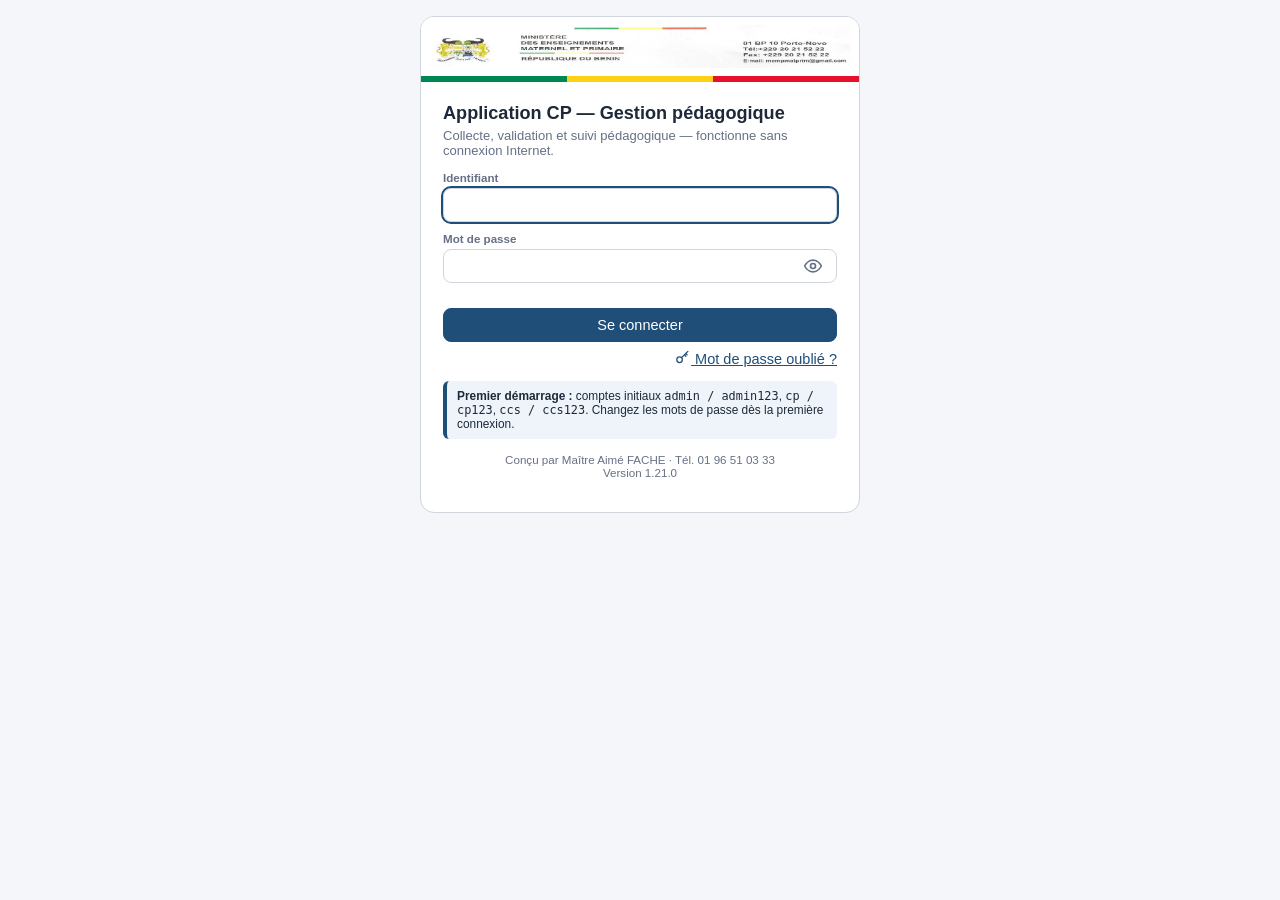
==== index.html @ 3f5eac6c "1.21.0 : examen blanc du CEP (même calcul que CS Pobè : 9 épreuves, maîtrise à 10/20, seuil de 6 maî" ====
<!doctype html>
<!-- République du Bénin — Ministère des Enseignements Maternel et Primaire (MEMP) — Application CP -->
<html lang="fr">
<head>
  <meta charset="utf-8">
<script src="js/icones.js"></script>
  <meta name="viewport" content="width=device-width, initial-scale=1, viewport-fit=cover">
  <title>Application CP — MEMP Bénin</title>
  <meta name="description" content="Application des Conseillers Pédagogiques — Ministère des Enseignements Maternel et Primaire de la République du Bénin. Fonctionne hors ligne.">
  <meta name="theme-color" content="#0b5d3b">
  <meta name="mobile-web-app-capable" content="yes">
  <meta name="apple-mobile-web-app-capable" content="yes">
  <meta name="apple-mobile-web-app-title" content="Application CP">
  <link rel="manifest" href="manifest.webmanifest">
  <link rel="icon" type="image/png" sizes="32x32" href="icons/favicon-32.png">
  <link rel="icon" type="image/png" sizes="48x48" href="icons/favicon-48.png">
  <link rel="apple-touch-icon" href="icons/apple-touch-icon.png">
  <link rel="stylesheet" href="css/app.css">
</head>
<body>
  <div id="app"></div>
  <div id="dl-holder"></div>
  <noscript><p style="padding:20px;font-family:sans-serif">Cette application nécessite JavaScript.</p></noscript>
  <script src="lib/jszip.min.js"></script>
  <script src="lib/pdf-lib.min.js"></script>
  <script src="js/choix.js" data-geo="data/referentiel_villages.json"></script>
  <script src="js/xlsx-ecrire.js"></script>
  <script src="js/uascep.js"></script>
  <script src="js/pvs-modules.js"></script>
  <script src="js/pvs.js"></script>
  <script src="js/examen-blanc.js"></script>
  <script type="module" src="js/main.js"></script>
<!-- Installation de l'application (PC, Android, tablette, iPhone / iPad) -->
<div id="installBandeau" hidden style="position:fixed;left:12px;right:12px;bottom:12px;z-index:9999;max-width:520px;margin:0 auto;background:#0b5d3b;color:#fff;border-radius:14px;padding:12px 14px;box-shadow:0 6px 24px rgba(0,0,0,.25);font:15px/1.4 system-ui,Segoe UI,Roboto,Arial,sans-serif;display:flex;gap:10px;align-items:center">
  <span style="font-size:26px" aria-hidden="true"><svg class="ico ico-telephone" data-ico="telephone" viewBox="0 0 24 24" fill="none" stroke="currentColor" stroke-width="1.8" stroke-linecap="round" stroke-linejoin="round" aria-hidden="true" focusable="false"><rect x="7" y="2" width="10" height="20" rx="2"/><path d="M11 18h2"/></svg></span>
  <span id="installTexte" style="flex:1">Installer l'application sur cet appareil : elle s'ouvrira comme une application et fonctionnera sans Internet.</span>
  <button id="installOui" type="button" style="background:#fff;color:#0b5d3b;border:0;border-radius:10px;padding:9px 14px;font-weight:700;cursor:pointer">Installer</button>
  <button id="installNon" type="button" aria-label="Fermer" style="background:transparent;color:#fff;border:0;font-size:20px;cursor:pointer">✕</button>
</div>
<script>
(function () {
  var b = document.getElementById('installBandeau'), oui = document.getElementById('installOui'), non = document.getElementById('installNon'), txt = document.getElementById('installTexte');
  var invite = null, cle = 'installRefus:' + location.pathname;
  var installee = (window.matchMedia && matchMedia('(display-mode: standalone)').matches) || navigator.standalone === true;
  var refus = false; try { refus = localStorage.getItem(cle) === '1'; } catch (e) {}
  function montrer() { if (!installee && !refus) { b.hidden = false; b.style.display = 'flex'; } }
  function cacher() { b.hidden = true; b.style.display = 'none'; }
  cacher();
  /* PC (Chrome, Edge) et Android : invitation native */
  window.addEventListener('beforeinstallprompt', function (e) { e.preventDefault(); invite = e; montrer(); });
  oui.addEventListener('click', function () {
    if (invite) { invite.prompt(); invite.userChoice.then(function () { invite = null; cacher(); }); return; }
    cacher();
  });
  non.addEventListener('click', function () { try { localStorage.setItem(cle, '1'); } catch (e) {} cacher(); });
  window.addEventListener('appinstalled', cacher);
  /* iPhone / iPad (Safari) : pas d'invitation automatique, on explique le geste */
  var ios = /iphone|ipad|ipod/i.test(navigator.userAgent) || (navigator.platform === 'MacIntel' && navigator.maxTouchPoints > 1);
  if (ios && !installee) { txt.textContent = "Pour installer : touchez le bouton Partager (carré avec une flèche), puis « Sur l'écran d'accueil »."; oui.textContent = 'Compris'; setTimeout(montrer, 1500); }
})();
</script>
</body>
</html>
---- css/app.css ----
/* République du Bénin — Ministère des Enseignements Maternel et Primaire — Application CP */
:root{
  --green:#0b5d3b; --green-d:#08432a; --green-l:#e6f2ec; --yellow:#fcd116; --red:#e8112d;
  --bg:#f3f5f4; --card:#fff; --ink:#18211d; --mute:#5b6a63; --line:#d6ddd9; --ok:#1c7c4a; --warn:#b86e00; --err:#c0172b;
  --sb:268px; --radius:10px; --shadow:0 1px 3px rgba(0,0,0,.12);
  font-family:system-ui,-apple-system,"Segoe UI",Roboto,Arial,sans-serif; color:var(--ink);
}
@media (prefers-color-scheme: dark){
  :root{--bg:#121714;--card:#1b231e;--ink:#e8efe9;--mute:#9fb0a6;--line:#33403a;--green-l:#173326}
  img.emblem{background:#fff;border-radius:6px}
}
*{box-sizing:border-box}
html,body{margin:0;height:100%;background:var(--bg);color:var(--ink);font-size:15px}
button,input,select,textarea{font:inherit;color:inherit}
h1,h2,h3{margin:.2em 0}
a{color:var(--green)}
.hidden{display:none!important}

/* ---------- Connexion ---------- */
.login-wrap{min-height:100%;display:grid;place-items:center;padding:16px;background:linear-gradient(180deg,var(--green-l),var(--bg))}
.login-card{width:min(440px,100%);background:var(--card);border-radius:14px;box-shadow:0 8px 30px rgba(0,0,0,.15);overflow:hidden}
.login-card .banner{display:block;width:100%;background:#fff;padding:8px 8px 2px}
.tricolor{display:flex;height:6px}.tricolor i{flex:1}.tricolor i:nth-child(1){background:#008751}.tricolor i:nth-child(2){background:var(--yellow)}.tricolor i:nth-child(3){background:var(--red)}
.login-body{padding:18px 22px 22px}
.login-body h1{font-size:1.25rem;color:var(--green)}
.login-body p.sub{color:var(--mute);margin:.2em 0 1em;font-size:.9rem}
.hint{background:var(--green-l);border-left:4px solid var(--green);padding:8px 10px;border-radius:6px;font-size:.82rem;color:var(--ink);margin-top:14px}

/* ---------- Coque ---------- */
.shell{display:flex;min-height:100vh}
.sidebar{width:var(--sb);background:var(--green);color:#fff;position:fixed;inset:0 auto 0 0;display:flex;flex-direction:column;z-index:30;overflow-y:auto}
.sb-head{padding:14px 14px 10px;text-align:center;border-bottom:1px solid rgba(255,255,255,.15)}
.sb-head img{width:150px;max-width:70%;background:#fff;border-radius:8px;padding:4px}
.sb-head b{display:block;margin-top:6px;font-size:1rem;letter-spacing:.3px}
.sb-head span{font-size:.72rem;opacity:.85}
.nav{padding:8px;flex:1}
.nav .grp{font-size:.68rem;text-transform:uppercase;letter-spacing:.08em;opacity:.7;margin:12px 8px 4px}
.nav button{display:flex;align-items:center;gap:10px;width:100%;text-align:left;background:transparent;border:0;color:#fff;padding:10px 12px;border-radius:8px;cursor:pointer;font-size:.93rem}
.nav button:hover{background:rgba(255,255,255,.12)}
.nav button.on{background:var(--yellow);color:#1b1b00;font-weight:600}
.nav .ic{width:1.3em;text-align:center}
.sb-foot{padding:10px 12px;border-top:1px solid rgba(255,255,255,.15);font-size:.8rem}
.sb-foot .who{display:block;margin-bottom:6px;opacity:.95}
.main{margin-left:var(--sb);flex:1;min-width:0;display:flex;flex-direction:column;min-height:100vh}
.topbar{display:flex;align-items:center;gap:10px;background:#fff;color:#111;border-bottom:1px solid var(--line);padding:4px 10px;position:sticky;top:0;z-index:20}
.topbar img.emblem{height:62px;max-width:100%;object-fit:contain;object-position:left center}
.topbar .grow{flex:1;min-width:0}
.burger{display:none}
.titlebar{display:flex;align-items:center;gap:12px;flex-wrap:wrap;padding:12px 16px 4px}
.titlebar h2{font-size:1.25rem;margin:0;color:var(--green)}
.titlebar .sub{color:var(--mute);font-size:.85rem}
.actionbar{display:flex;gap:8px;flex-wrap:wrap;padding:8px 16px;background:var(--card);border-block:1px solid var(--line);position:sticky;top:62px;z-index:15}
.actionbar:empty{display:none}
.view{padding:12px 16px 40px;flex:1}
.statusbar{padding:6px 16px;font-size:.8rem;color:var(--mute);border-top:1px solid var(--line);background:var(--card)}

/* ---------- Boutons / champs ---------- */
.btn{border:1px solid var(--line);background:var(--card);padding:8px 14px;border-radius:8px;cursor:pointer;font-weight:500;white-space:nowrap}
.btn:hover{border-color:var(--green)}
.btn:disabled{opacity:.45;cursor:not-allowed}
.btn.primary{background:var(--green);border-color:var(--green);color:#fff}
.btn.primary:hover{background:var(--green-d)}
.btn.accent{background:var(--yellow);border-color:#c9a400;color:#1b1b00}
.btn.danger{background:var(--err);border-color:var(--err);color:#fff}
.btn.sm{padding:4px 9px;font-size:.82rem}
.btn.ghost{background:transparent}
.icon-btn{background:transparent;border:0;font-size:1.1rem;cursor:pointer;padding:4px 8px;border-radius:6px}
.icon-btn:hover{background:rgba(0,0,0,.08)}
.sidebar .btn{background:rgba(255,255,255,.12);border-color:rgba(255,255,255,.25);color:#fff}
.field{display:flex;flex-direction:column;gap:4px;margin:0 0 10px}
.field>span{font-size:.8rem;color:var(--mute);font-weight:600}
.input,.field input,.field select,.field textarea,.search{width:100%;padding:8px 10px;border:1px solid var(--line);border-radius:8px;background:var(--card)}
.field textarea{min-height:80px;resize:vertical}
.input:focus,.field input:focus,.field select:focus,.field textarea:focus,.search:focus{outline:2px solid var(--green);outline-offset:0}
.field.check{flex-direction:row;align-items:center;gap:8px}.field.check input{width:auto}
.field.ro input{background:var(--green-l)}
.field .err{color:var(--err);font-size:.75rem}
.chk{display:inline-flex;align-items:center;gap:4px;font-size:.85rem}
.grid12{display:grid;grid-template-columns:repeat(12,1fr);gap:0 12px}
.c12{grid-column:span 12}.c6{grid-column:span 6}.c4{grid-column:span 4}.c3{grid-column:span 3}
@media (max-width:700px){.c6,.c4,.c3{grid-column:span 12}}
.card{background:var(--card);border:1px solid var(--line);border-radius:var(--radius);box-shadow:var(--shadow);padding:14px;margin-bottom:12px}
.cards{display:grid;grid-template-columns:repeat(auto-fit,minmax(170px,1fr));gap:12px;margin-bottom:12px}
.stat{background:var(--card);border:1px solid var(--line);border-left:5px solid var(--green);border-radius:var(--radius);padding:12px 14px}
.stat b{display:block;font-size:1.7rem;color:var(--green)}.stat span{color:var(--mute);font-size:.82rem}
.stat.y{border-left-color:var(--yellow)}.stat.r{border-left-color:var(--red)}

/* ---------- Tableau ---------- */
.tbl-tools{display:flex;gap:10px;align-items:center;flex-wrap:wrap;margin-bottom:8px}
.tbl-tools .search{max-width:340px}
.tbl-tools .count{color:var(--mute);font-size:.85rem}
.tbl-wrap{overflow:auto;border:1px solid var(--line);border-radius:var(--radius);background:var(--card);max-height:calc(100vh - 290px);min-height:160px}
table.t{border-collapse:separate;border-spacing:0;width:100%;font-size:.88rem}
table.t th{position:sticky;top:0;background:var(--green);color:#fff;text-align:left;padding:8px 10px;white-space:nowrap;cursor:pointer;user-select:none;z-index:2}
table.t th.num,table.t td.num{text-align:center}
table.t td{padding:7px 10px;border-bottom:1px solid var(--line);vertical-align:top}
table.t tbody tr{cursor:pointer}
table.t tbody tr:nth-child(even){background:rgba(11,93,59,.04)}
table.t tbody tr:hover{background:var(--green-l)}
table.t tbody tr.sel{background:#fff3b0!important;color:#111;outline:2px solid #c9a400;outline-offset:-2px}
table.t tfoot td{font-weight:700;background:var(--green-l);position:sticky;bottom:0}
.pager{display:flex;gap:8px;align-items:center;justify-content:flex-end;padding:8px 0;font-size:.85rem}
.empty{padding:28px;text-align:center;color:var(--mute)}
.badge{display:inline-block;padding:2px 9px;border-radius:999px;font-size:.76rem;font-weight:600;background:#e8e8e8;color:#333}
.badge.Brouillon,.badge.Prévue{background:#e8ecef}.badge.Transmise{background:#fff0c2;color:#6b4a00}.badge.Validée,.badge.Réalisée{background:#d3f0de;color:#0e5a32}.badge.corriger,.badge.Reportée{background:#fddada;color:#8a1020}
.tabs{display:flex;gap:6px;flex-wrap:wrap;margin-bottom:10px}
.tab{padding:7px 13px;border-radius:999px;border:1px solid var(--line);background:var(--card);cursor:pointer;font-size:.88rem}
.tab.on{background:var(--green);color:#fff;border-color:var(--green)}

/* ---------- Modales ---------- */
.overlay{position:fixed;inset:0;background:rgba(0,0,0,.5);display:grid;place-items:center;z-index:100;padding:10px}
.dialog{background:var(--card);border-radius:12px;width:min(560px,100%);max-height:92vh;display:flex;flex-direction:column;box-shadow:0 12px 40px rgba(0,0,0,.35)}
.dialog.wide{width:min(980px,100%)}
.dialog-head{display:flex;justify-content:space-between;align-items:center;padding:10px 16px;border-bottom:1px solid var(--line);background:var(--green);color:#fff;border-radius:12px 12px 0 0}
.dialog-head h3{font-size:1.05rem}.dialog-head .icon-btn{color:#fff}
.dialog-body{padding:14px 16px;overflow:auto}
.dialog-foot{display:flex;gap:8px;justify-content:flex-end;padding:10px 16px;border-top:1px solid var(--line);flex-wrap:wrap}
#toasts{position:fixed;right:12px;bottom:12px;display:flex;flex-direction:column;gap:8px;z-index:200;max-width:min(92vw,380px)}
.toast{background:#18211d;color:#fff;padding:10px 14px;border-radius:8px;box-shadow:var(--shadow);border-left:5px solid var(--ok);font-size:.9rem}
.toast.err{border-left-color:var(--err)}.toast.warn{border-left-color:var(--yellow)}

/* ---------- Éditeur de fiche ---------- */
.ed{display:grid;grid-template-columns:230px 1fr;gap:14px;align-items:start}
.ed-nav{position:sticky;top:122px;background:var(--card);border:1px solid var(--line);border-radius:var(--radius);padding:6px;max-height:calc(100vh - 150px);overflow:auto}
.ed-nav button{display:block;width:100%;text-align:left;background:transparent;border:0;padding:8px 10px;border-radius:6px;cursor:pointer;font-size:.86rem}
.ed-nav button.on{background:var(--green);color:#fff}
.ed-nav button:hover:not(.on){background:var(--green-l)}
.ed-nav select{display:none}
@media (max-width:1000px){.ed{grid-template-columns:1fr}.ed-nav{position:static;max-height:none;display:flex;gap:4px;overflow-x:auto}.ed-nav button{white-space:nowrap;width:auto}}
.progress{height:8px;background:var(--line);border-radius:6px;overflow:hidden;min-width:120px}
.progress i{display:block;height:100%;background:var(--green)}
.gridwrap{overflow:auto;border:1px solid var(--line);border-radius:8px}
table.g{border-collapse:collapse;font-size:.84rem;min-width:100%}
table.g th{background:var(--green-l);border:1px solid var(--line);padding:5px 6px;text-align:center;font-weight:600}
table.g td{border:1px solid var(--line);padding:0;min-width:58px}
table.g td.lab{padding:6px 8px;background:var(--bg);font-weight:600;min-width:170px;position:sticky;left:0}
table.g input{width:100%;border:0;padding:7px 6px;text-align:center;background:transparent;min-width:52px}
table.g input:focus{outline:2px solid var(--green);outline-offset:-2px;background:#fffbe0;color:#111}
table.g td.calc{background:rgba(11,93,59,.1);text-align:center;font-weight:700;padding:6px}
table.g select{width:100%;border:0;padding:6px;background:transparent;min-width:90px}
table.g .multi{display:flex;gap:6px;flex-wrap:wrap;padding:4px 6px;min-width:170px}
table.p td.n{padding:6px;text-align:center;background:var(--bg);font-weight:600}
.notes{font-size:.78rem;color:var(--mute);margin:6px 0}
.sec-title{background:var(--green);color:#fff;padding:8px 12px;border-radius:8px 8px 0 0;margin:0;font-size:1rem}
.sec-body{border:1px solid var(--line);border-top:0;border-radius:0 0 8px 8px;padding:12px;background:var(--card)}

.sig-canvas{width:100%;max-width:600px;border:2px dashed var(--green);border-radius:8px;background:#fff;touch-action:none;cursor:crosshair}
.pre{white-space:pre-wrap;font-family:ui-monospace,Consolas,monospace;font-size:.82rem;background:var(--bg);border:1px solid var(--line);border-radius:8px;padding:10px;max-height:60vh;overflow:auto}
mark{background:#fff0a0;color:#000;padding:0 1px;border-radius:2px}
.result{border:1px solid var(--line);border-radius:8px;padding:10px 12px;margin-bottom:8px;background:var(--card);cursor:pointer}
.result:hover{border-color:var(--green)}
.result small{color:var(--mute)}
.reg-img{max-width:100%;border:1px solid var(--line);border-radius:6px;background:#fff}
.verdict{padding:14px;border-radius:10px;font-weight:600;margin-top:10px}
.verdict.ok{background:#d3f0de;color:#0e5a32}.verdict.bad{background:#fddada;color:#8a1020}.verdict.unk{background:#fff0c2;color:#6b4a00}
.print-only{display:none}

/* ---------- Mobile / tablette ---------- */
@media (max-width:900px){
  .sidebar{transform:translateX(-100%);transition:transform .2s;width:min(84vw,300px)}
  body.nav-open .sidebar{transform:none;box-shadow:0 0 0 100vmax rgba(0,0,0,.45)}
  .main{margin-left:0}
  .burger{display:inline-block;font-size:1.4rem}
  .topbar img.emblem{height:44px}
  .actionbar{top:54px}
  .tbl-wrap{max-height:calc(100vh - 330px)}
}
@media print{
  .sidebar,.topbar .burger,.actionbar,.statusbar,.tbl-tools,.pager,.no-print{display:none!important}
  .main{margin:0}.topbar{position:static;border:0}.view{padding:0}
  .tbl-wrap{max-height:none;overflow:visible}
  html,body{background:#fff;color:#000}
}

/* ---------- Bilans & appareil photo ---------- */
table.g tr.tot td{background:#fff2cc;font-weight:700}
table.g td.lab{background:#f2f2f2;font-weight:600;text-align:left;min-width:96px;position:sticky;left:0}
table.g input[type=number]{width:62px;min-width:0;text-align:center}
.photo-grid{display:grid;grid-template-columns:repeat(auto-fill,minmax(220px,1fr));gap:12px}
.photo{margin:0;border:1px solid var(--line);border-radius:10px;padding:8px;background:var(--card);display:flex;flex-direction:column;gap:6px}
.photo img{width:100%;aspect-ratio:4/3;object-fit:cover;border-radius:6px}.photo figcaption{font-size:.75rem;color:var(--mute)}
.cam-stage{background:#000;border-radius:10px;overflow:hidden;display:grid;place-items:center;min-height:200px}
.cam-video{width:100%;max-height:56vh;object-fit:contain;background:#000}.cam-video.mirror{transform:scaleX(-1)}
.cam-info{font-size:.85rem;color:var(--mute);margin:6px 0}.cam-bar{display:flex;gap:8px;flex-wrap:wrap;justify-content:center;margin:8px 0}
.cam-snap{font-size:1.05rem;padding:10px 18px}.cam-shots{display:flex;gap:6px;overflow-x:auto}.cam-shots img{height:58px;border-radius:4px;border:1px solid var(--line)}

/* Œil « afficher / masquer le mot de passe » */
.mdp-boite,.field>span.mdp-boite{position:relative;display:block;width:100%;font-size:inherit;font-weight:inherit;color:inherit}
.mdp-boite input{width:100%;padding-right:46px!important}
.mdp-oeil{position:absolute;top:50%;right:4px;transform:translateY(-50%);width:40px;height:40px;display:flex;align-items:center;justify-content:center;
  border:0;background:transparent;color:var(--mute);border-radius:8px;cursor:pointer;padding:0}
.mdp-oeil:hover,.mdp-oeil:focus-visible{color:var(--green);background:var(--green-l)}
.mdp-oeil[aria-pressed="true"]{color:var(--green)}
/* Bandeau officiel de l'écran de connexion : toujours en entier, quelle que soit la largeur */
.login-card img.emblem{display:block;width:100%;height:auto;max-width:100%}
/* Textes extraits des documents (lignes de points du sommaire, longs mots) : retour à la ligne, jamais de débordement */
.result,.result small,.reg-text,.doc-text,pre{overflow-wrap:anywhere;word-break:break-word}
pre{white-space:pre-wrap}
/* Emplois du temps officiels */
table.t.edt td{vertical-align:top;padding:2px}
table.t.edt td.edt-h{min-width:92px}
table.t.edt th{min-width:150px}
.edt-cell{width:100%;min-width:140px;overflow:hidden;border:1px solid transparent;border-radius:6px;background:transparent;padding:5px 6px;font-size:.84rem;line-height:1.35;resize:vertical;color:inherit}
.edt-cell:focus{border-color:var(--green);background:var(--card);outline:none}
.edt-cell[readonly]{resize:none}
td.edt-h .edt-cell{font-weight:700;min-width:84px}
tr.edt-pause td{background:var(--green-l);text-align:center;letter-spacing:.08em}
/* Règlement intérieur */
.reglement{max-width:900px}
.reg-bloc{background:var(--card);border:1px solid var(--line);border-radius:10px;padding:10px 14px;margin-bottom:8px;cursor:pointer;overflow-wrap:anywhere}
.reg-bloc.sel{outline:2px solid var(--green);outline-offset:1px}
.reg-bloc h3{margin:0;color:var(--green);font-size:1rem}
.reg-bloc h4{margin:0 0 4px;font-size:.95rem}
.reg-bloc p{margin:.25em 0;line-height:1.5}
.reg-titre{background:var(--green-l);border-color:var(--green)}
.reg-preambule{border-left:4px solid var(--yellow)}
/* Calendrier scolaire */
.cal-liste{display:grid;gap:8px;max-width:900px}
.cal-l{background:var(--card);border:1px solid var(--line);border-left:8px solid #ccc;border-radius:10px;padding:9px 12px;line-height:1.45}
.cal-l .sub{color:var(--mute);font-size:.86rem}
@media print{.reg-bloc{break-inside:avoid;border:0;padding:4px 0}.edt-cell{border:0;resize:none}}
.sec-h{font-size:1.05rem;color:var(--green);margin:14px 0 8px}
.doc-grille{display:grid;grid-template-columns:repeat(auto-fill,minmax(250px,1fr));gap:10px}
button.card.doc-lien{text-align:left;cursor:pointer;font:inherit;color:inherit;margin:0}
button.card.doc-lien:hover,button.card.doc-lien:focus-visible{border-color:var(--green);outline:none}
.card{overflow-wrap:anywhere}
/* Espace CP de zone */
.espace-tete h3{margin:0 0 4px;color:var(--green)}
.espace-liens{display:flex;flex-wrap:wrap;gap:8px;margin-bottom:16px}
table.t.planif th{min-width:120px}
table.t.fiche-carriere th{text-align:left;width:38%;background:var(--green-l);color:var(--ink)}
table.t.planif th:first-child,table.t.planif td.edt-h:first-child{min-width:54px;width:54px}table.t.planif td.edt-h{min-width:86px}
/* ---------- Effectifs des apprenants ---------- */
.seg{display:flex;gap:4px}
.eff-wrap h4{margin:0 0 8px;color:var(--green)}
table.eff{border-collapse:collapse;font-size:.8rem;min-width:100%}
table.eff th{background:var(--green);color:#fff;border:1px solid rgba(255,255,255,.35);padding:4px 6px;text-align:center;font-weight:600}
table.eff thead th:first-child{position:sticky;left:0;z-index:3}
table.eff td{border:1px solid var(--line);padding:2px 3px;text-align:center;min-width:44px}
table.eff td.eff-l{text-align:left;min-width:230px;max-width:340px;position:sticky;left:0;background:var(--card);z-index:1;padding:4px 8px}
table.eff td.calc{background:var(--green-l);font-weight:700}
table.eff td.na{background:rgba(0,0,0,.06)}
table.eff tr.eff-stat td{background:#fff8e1;font-weight:700}
table.eff small.eff-pc{display:block;color:#64748b;font-size:10px;font-weight:400;white-space:nowrap}
table.eff tr.eff-grp td{background:#d9eadf;color:var(--green-d);font-weight:700;text-align:left;padding:5px 8px;position:sticky;left:0;z-index:1}
table.eff input.eff-in{width:52px;padding:4px 2px;border:1px solid var(--line);border-radius:4px;text-align:center;background:var(--card)}
table.eff input.eff-in:focus{outline:2px solid var(--green);background:#fff8c4;color:#111}
table.eff input.eff-in:disabled{background:transparent;border-color:transparent;color:inherit;opacity:1}
.eff-ident{display:grid;grid-template-columns:repeat(auto-fit,minmax(200px,1fr));gap:6px 16px;margin:8px 0}
.eff-ident small{display:block;color:var(--mute);font-size:.72rem}
.eff-ident b{font-weight:600}
@media print{table.eff input.eff-in{border:none}table.eff td.eff-l,table.eff tr.eff-grp td,table.eff thead th:first-child{position:static}.eff-wrap{break-inside:avoid-page}}

.card-courbe{background:var(--card);border-radius:8px;padding:6px;margin:10px 0}
.card-courbe svg text{fill:currentColor}
@media print{.card-courbe{break-inside:avoid}}
/* fiches de rapport (modèle GESCOL) */
.rp-man,input.rp-man,select.rp-man{background:#fff3b0 !important}
.rp-calc,td.rp-calc{background:rgba(11,93,59,.12)}
input.rp-err{outline:2px solid var(--err)}
h4.rp-sous{margin:10px 0 4px;font-size:.95rem;color:var(--mute)}
table.g td input{min-width:44px}
table.sect tr.sect-st td{background:rgba(11,93,59,.07);font-weight:600}
table.sect tr.sect-tot td{background:#fff2cc;font-weight:800}
.sect-card{margin-top:14px}

/* =====================================================================
   1.12 — Présentation alignée sur SCOLARIS et GESCOL (téléphone, tablette, PC)
   Menu latéral bleu nuit fixe (tiroir [menu] sous 1000 px), barre du haut blanche
   « titre + année », bleu institutionnel, tableaux et indicateurs sobres.
   ===================================================================== */
:root{--green:#1F4E79;--green-d:#12324F;--green-l:#EEF4FA;--bg:#F4F6F9;--ink:#1D2939;--mute:#667085;--line:#D0D5DD;--ok:#1B7F3B;--warn:#B54708;--err:#B42318;--sb:260px;--shadow:none;
  font-family:"Segoe UI",Roboto,Arial,system-ui,sans-serif}
@media (prefers-color-scheme: dark){:root{--bg:#F4F6F9;--card:#fff;--ink:#1D2939;--mute:#667085;--line:#D0D5DD;--green-l:#EEF4FA}}
html,body{font-size:14.5px}
.login-wrap{background:var(--bg)}
.login-card{border:1px solid var(--line);box-shadow:none}
.login-body h1{color:var(--ink)}
.sidebar{background:#12324F;color:#DCE6F2}
.sb-head{display:grid;grid-template-columns:38px 1fr;column-gap:10px;align-items:center;text-align:left;padding:12px 14px;border-bottom-color:rgba(255,255,255,.1)}
.sb-head img{grid-row:span 2;width:38px;max-width:none;height:38px;object-fit:contain;padding:2px;border-radius:8px}
.sb-head b{margin:0;font-size:15px;color:#fff;line-height:1.2}
.sb-head span{display:block;color:#9FB6CE;font-size:11px;opacity:1;line-height:1.3}
.nav{padding:8px 8px 20px}
.nav .grp{color:#E8EEF5;opacity:.75;font-weight:700}
.nav button{color:#C9D7E6;padding:8px 10px;border-radius:7px;font-size:14px}
.nav button:hover{background:rgba(255,255,255,.07);color:#fff}
.nav button.on{background:#2E6DA4;color:#fff;font-weight:600}
.sb-foot{border-top-color:rgba(255,255,255,.1);color:#9FB6CE}
.topbar{height:56px;padding:0 20px;gap:14px;box-shadow:0 1px 3px rgba(16,24,40,.05)}
.bh-titre{display:flex;flex-direction:column;line-height:1.2;min-width:0}
.bh-titre strong{white-space:nowrap;overflow:hidden;text-overflow:ellipsis;font-size:15px}
.bh-titre small{color:var(--mute);font-size:12.5px;white-space:nowrap;overflow:hidden;text-overflow:ellipsis}
.bh-user{margin-left:auto;font-size:13px;white-space:nowrap;color:var(--ink)}
.burger{border:1px solid var(--line)!important;border-radius:7px!important;color:var(--green)!important;padding:2px 10px!important}
.titlebar h2{color:var(--ink);font-size:20px}
.actionbar{top:56px}
.stat{border-left:1px solid var(--line)}
.stat b{color:var(--ink);font-size:24px}
.stat span{text-transform:uppercase;font-size:12px;letter-spacing:.03em}
.stat.y{border-left:3px solid #B54708}.stat.r{border-left:3px solid var(--err)}
table.t th{background:#F9FAFB;color:#475467;font-size:12.5px;text-transform:uppercase;letter-spacing:.02em;border-bottom:1px solid var(--line)}
table.t tbody tr:nth-child(even){background:#FCFCFD}
table.t tbody tr:hover{background:#FAFBFD}
.btn.accent{background:#2E6DA4;border-color:#2E6DA4;color:#fff}
@media (max-width:1000px){
  .sidebar{transform:translateX(-100%);transition:transform .2s;width:min(84vw,280px)}
  body.nav-open .sidebar{transform:none;box-shadow:0 0 0 100vmax rgba(16,24,40,.45)}
  .main{margin-left:0}
  .burger{display:inline-block;font-size:20px}
  .topbar{padding:0 12px}
  .bh-user{font-size:12px}
  .actionbar{top:56px}
}
@media (max-width:600px){.bh-user{display:none}}
/* Tuiles d'accès rapide du tableau de bord (SCOLARIS) */
.tuiles{display:grid;grid-template-columns:repeat(auto-fill,minmax(min(100%,160px),1fr));gap:12px;margin-bottom:14px}
.tuile{display:flex;flex-direction:column;align-items:flex-start;gap:4px;text-align:left;background:#fff;border:1px solid var(--line);border-radius:10px;padding:14px;cursor:pointer;min-height:96px;font:inherit}
.tuile:hover{border-color:#2E6DA4;background:#FAFCFF}
.tuile-ic{font-size:24px;line-height:1.2}
.tuile b{color:var(--green);font-size:15px;line-height:1.25}
.tuile small{color:var(--mute);font-size:12.5px;line-height:1.3}
@media (max-width:420px){.tuiles{grid-template-columns:1fr 1fr}}
/* 1.13 — Zones pédagogiques et UP */
.zu table.t td{vertical-align:top}
.zu td.zu-nom{white-space:nowrap}
.zu td.zu-pers{min-width:150px}
.zu td.zu-liste{min-width:280px;max-width:520px;font-size:.8rem;color:var(--mute);line-height:1.35}
.zu td.zu-liste b{color:var(--ink)}
@media (max-width:700px){.zu td.zu-liste{min-width:220px}.zu td.zu-pers{min-width:120px}}
.zu .zu-autre{color:#B54708;font-size:.78rem}
.zu td.zu-liste .zu-autre{font-size:inherit}
/* =====================================================================
   1.14 — En-têtes fixes : la rubrique reste visible pendant le défilement
   --hdr = hauteur de la barre du haut + barre d'actions (mesurée en direct, js/main.js).
   Les tableaux défilent avec la page ; js/entetes.js garde la ligne d'en-tête de chaque tableau juste sous les barres
   et sous le titre de sa rubrique (qui reste lui aussi affiché). La première colonne (noms, libellés) reste à gauche
   quand on fait défiler un tableau large sur téléphone.
   ===================================================================== */
:root{--hdr:110px}
.tbl-wrap,.gridwrap,.rc-tw,.fixe-wrap{overflow-x:auto;max-height:none;-webkit-overflow-scrolling:touch;overscroll-behavior-x:contain}
.tbl-wrap thead,.gridwrap thead,.rc-tw thead,.fixe-wrap thead{position:relative;z-index:6;will-change:transform}
thead.entete-flottante{box-shadow:0 -4px 0 var(--card),0 3px 6px rgba(16,24,40,.18)}
table.t th{position:static}
table.g thead th{background:#E3ECF5;color:var(--ink)}
table.rc-t thead th{background:#E3ECF5}
/* première colonne figée (tableaux de saisie et listes) */
table.g tbody td:first-child,table.g tbody th:first-child,table.eff tbody td:first-child,table.rc-t tbody td:first-child,table.rc-t tbody th:first-child,table.fixe1 tbody td:first-child{position:sticky;left:0;z-index:2;background:#F8FAFC;box-shadow:1px 0 0 var(--line)}
table.g thead tr th:first-child,table.eff thead tr th:first-child,table.rc-t thead tr th:first-child,table.fixe1 thead tr th:first-child{position:sticky;left:0;z-index:7}
table.t.fixe1 thead tr th:first-child{background:#F9FAFB}
table.t.fixe1 tbody td:first-child{background:#fff}
table.t.fixe1 tbody tr:nth-child(even) td:first-child{background:#FCFCFD}
/* titres de rubrique (fiches de recensement, de rentrée, de fin d'année, effectifs, cartes de chiffres) */
.sec-title,.eff-wrap>h4,.card>h3.fixe,.rubrique-fixe{position:sticky;top:var(--hdr);z-index:8}
.sec-title{box-shadow:0 2px 4px rgba(16,24,40,.12)}
.eff-wrap>h4,.card>h3.fixe,.rubrique-fixe{background:var(--card);margin:0 -14px 8px;padding:8px 14px;border-bottom:1px solid var(--line)}
.actionbar{top:var(--hbar,56px)}
.ed-nav{top:calc(var(--hdr) + 6px);max-height:calc(100dvh - var(--hdr) - 20px)}
@media print{thead{transform:none!important;box-shadow:none!important}.sec-title,.eff-wrap>h4,.rubrique-fixe,.card>h3.fixe{position:static!important}}
/* 1.14 — Planification des activités du CP */
table.planning{font-size:.8rem}
table.planning th{min-width:150px}
table.planning thead th:first-child{min-width:96px}
table.planning td.lab{min-width:96px;white-space:nowrap}
table.planning td.pl-cel{min-width:150px;padding:6px;vertical-align:top;cursor:pointer;line-height:1.35;background:#fff}
table.planning td.pl-cel:hover,table.planning td.pl-cel:focus{outline:2px solid #2E6DA4;outline-offset:-2px;background:#FAFCFF}
table.planning td.pl-cel .pl-vide{color:#98A2B3}
table.planning td.pl-conge,table.planning tr.pl-ferme td{background:#F2F4F7;color:var(--mute);font-style:italic;text-align:center}
table.planning td.pl-evt{min-width:200px;padding:4px 6px;vertical-align:top;font-size:.76rem;color:var(--mute)}
table.planning .pl-badge{display:block;white-space:normal;margin:2px 0;text-align:left}
table.planning .pl-obs{width:100%;border:1px dashed var(--line);border-radius:5px;padding:4px 6px;font-size:.78rem;margin-top:2px;background:transparent}
table.planning td.pl-sem{min-width:170px;vertical-align:top;padding:5px;cursor:pointer;font-size:.76rem;line-height:1.3;background:#fff}
table.planning .pl-ligne{border-left:3px solid #2E6DA4;padding-left:5px;margin:3px 0}
table.planning td.pl-visite-de-classe{border-left:4px solid #1B7F3B}table.planning td.pl-unite-pedagogique{border-left:4px solid #2E6DA4}
table.planning td.pl-formation-groupee,table.planning td.pl-conference-pedagogique{border-left:4px solid #7A5AF8}table.planning td.pl-reunion{border-left:4px solid #B54708}
table.planning.an th{min-width:46px}table.planning.an td.pl-evt{min-width:260px}
/* écoles de la zone */
table.ez td{vertical-align:middle}table.ez td small.sub{font-size:.72rem}
/* barre d'actions sur une seule ligne défilante sur téléphone : elle ne mange plus l'écran au-dessus des tableaux */
@media (max-width:600px){
  .actionbar{flex-wrap:nowrap;overflow-x:auto;scrollbar-width:thin;padding:6px 10px;-webkit-overflow-scrolling:touch}
  .actionbar .btn{flex:none;padding:6px 10px;font-size:.84rem}
  .card>h3.fixe,.eff-wrap>h4,.rubrique-fixe{font-size:.9rem;padding:6px 10px;margin:0 -14px 6px}
}
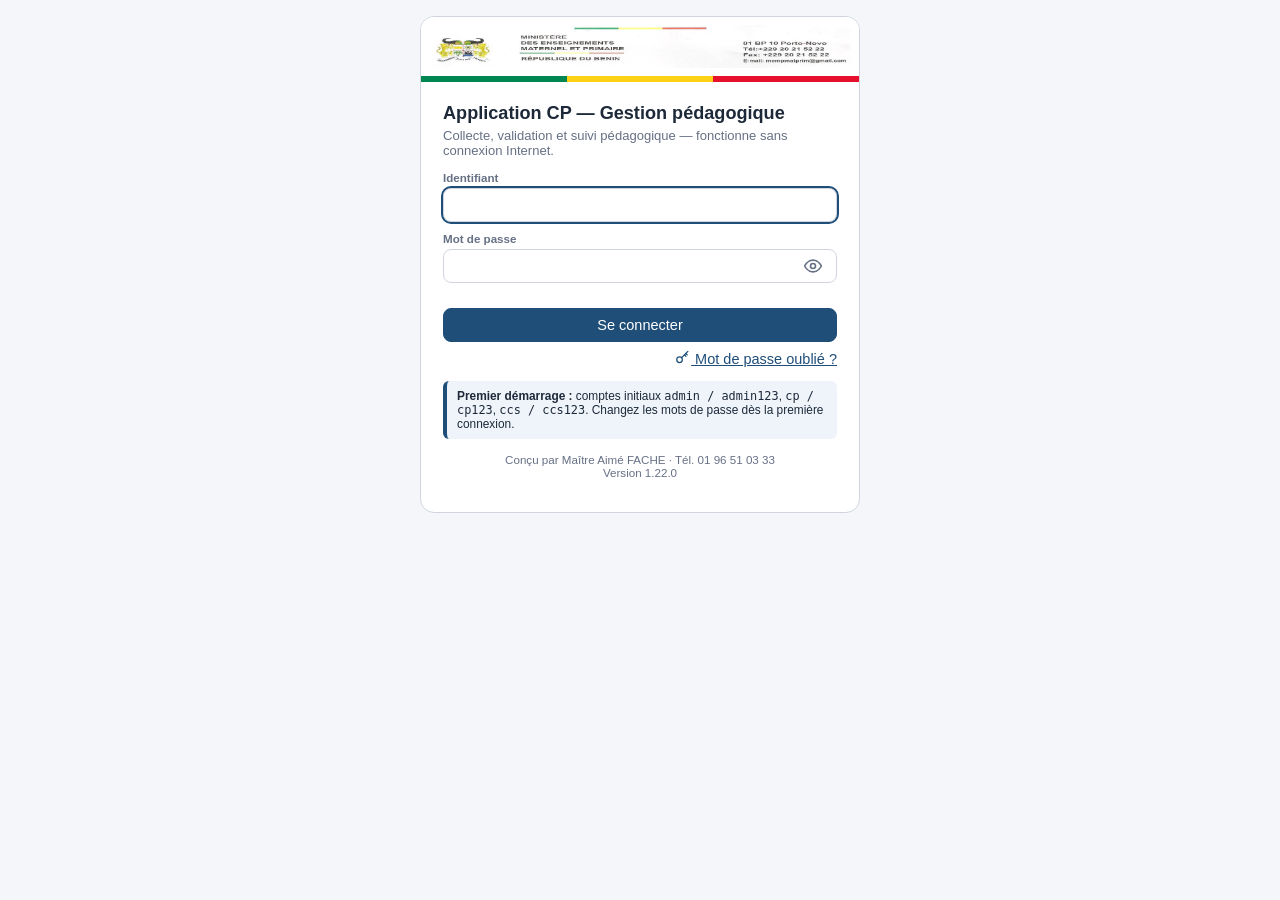
==== commit 457b72ee: "1.22.0 : module « Pédagogie » — programmes, guides, progressions annuelles, fiches de préparation, r" ====
--- a/index.html
+++ b/index.html
@@ -28,6 +28,7 @@
   <script src="js/uascep.js"></script>
   <script src="js/pvs-modules.js"></script>
   <script src="js/pvs.js"></script>
+  <script src="js/pedagogie.js"></script>
   <script src="js/examen-blanc.js"></script>
   <script type="module" src="js/main.js"></script>
 <!-- Installation de l'application (PC, Android, tablette, iPhone / iPad) -->
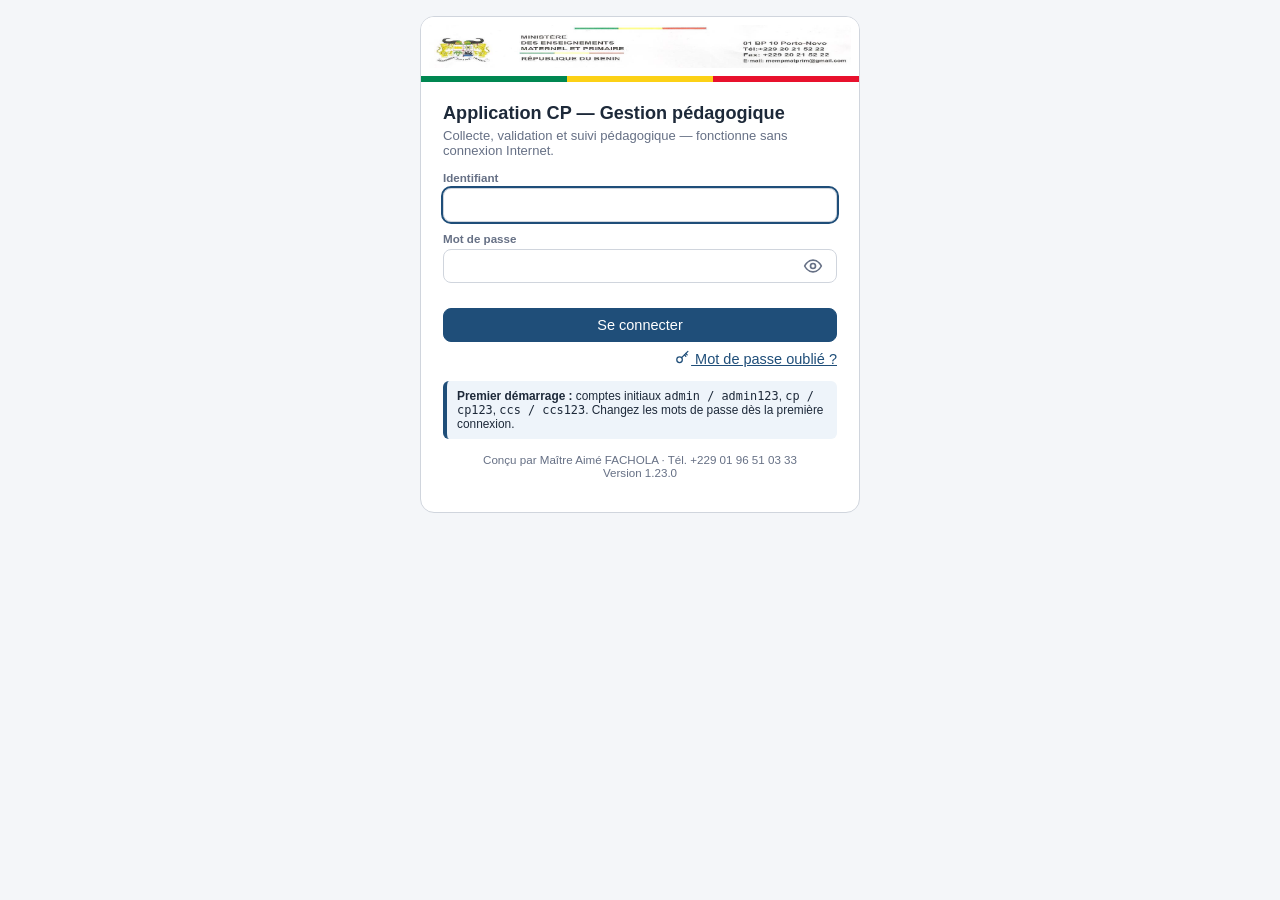
==== commit 4d49456a: "1.23.0 : concepteur Maître Aimé FACHOLA (+229 01 96 51 03 33), mention discrète sur les documents ad" ====
--- a/index.html
+++ b/index.html
@@ -28,6 +28,9 @@
   <script src="js/uascep.js"></script>
   <script src="js/pvs-modules.js"></script>
   <script src="js/pvs.js"></script>
+  <script src="js/logo-ecole.js"></script>
+  <script src="js/guide.js"></script>
+  <script src="js/guide-contenu.js"></script>
   <script src="js/pedagogie.js"></script>
   <script src="js/examen-blanc.js"></script>
   <script type="module" src="js/main.js"></script>
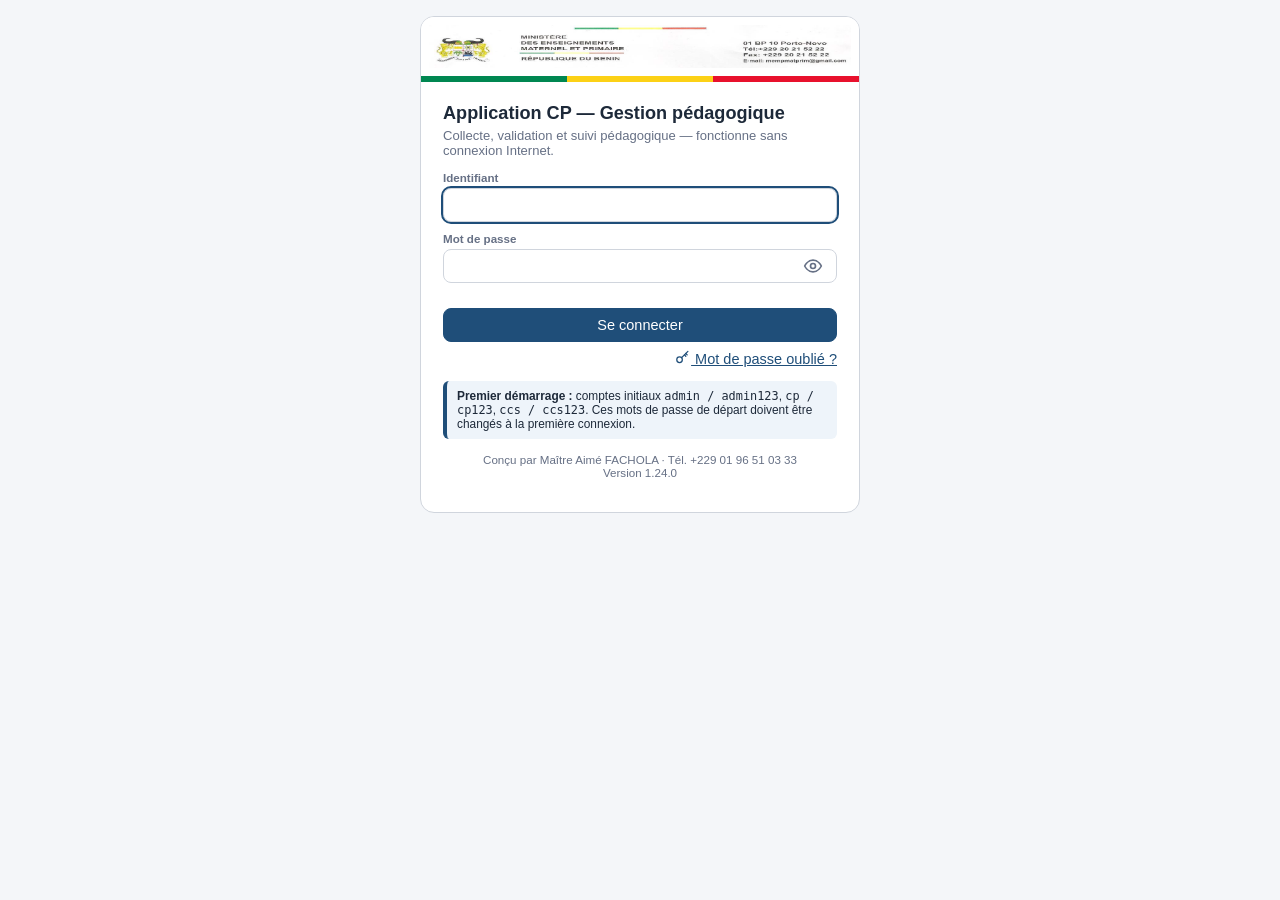
==== commit b1096f8b: "1.24.0 : Pédagogie plus rapide et testée sur téléphone et tablette ; modifications partagées ; sécur" ====
--- a/index.html
+++ b/index.html
@@ -23,6 +23,8 @@
   <noscript><p style="padding:20px;font-family:sans-serif">Cette application nécessite JavaScript.</p></noscript>
   <script src="lib/jszip.min.js"></script>
   <script src="lib/pdf-lib.min.js"></script>
+  <script src="js/securite.js"></script>
+  <script src="js/sauvegarde-auto.js"></script>
   <script src="js/choix.js" data-geo="data/referentiel_villages.json"></script>
   <script src="js/xlsx-ecrire.js"></script>
   <script src="js/uascep.js"></script>
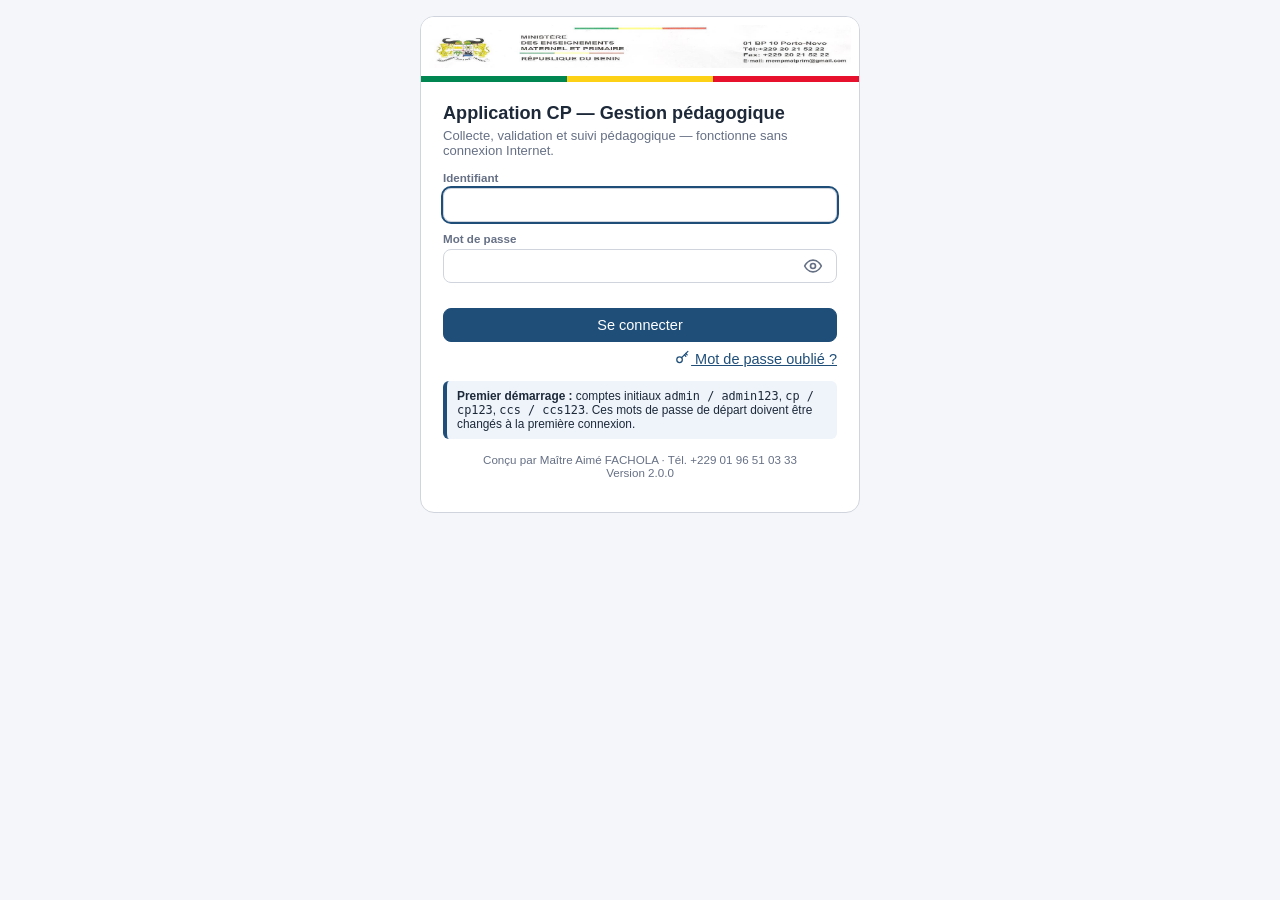
==== commit b4c0438e: "2.0.0 : synchronisation entre niveaux (protocole memp-sync v1) : paquets incrémentaux signés Ed25519" ====
--- a/index.html
+++ b/index.html
@@ -25,6 +25,9 @@
   <script src="lib/pdf-lib.min.js"></script>
   <script src="js/securite.js"></script>
   <script src="js/sauvegarde-auto.js"></script>
+  <script src="js/ed25519.js"></script>
+  <script src="js/sync-client.js"></script>
+  <script src="js/sync-commun.js"></script>
   <script src="js/choix.js" data-geo="data/referentiel_villages.json"></script>
   <script src="js/xlsx-ecrire.js"></script>
   <script src="js/uascep.js"></script>
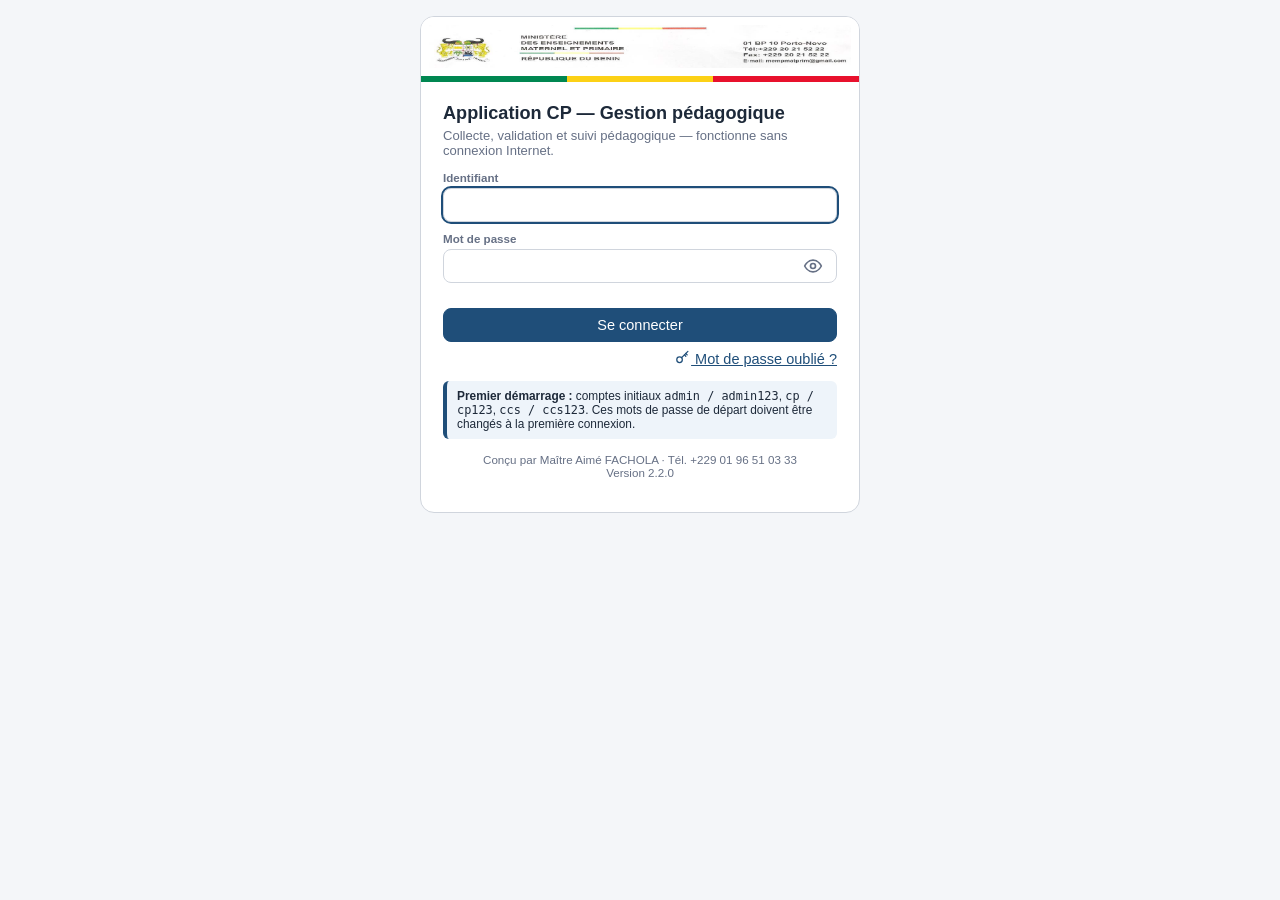
==== commit f5dd46c0: "2.2.0 : télécharger en PDF ou en Word, fiches sur un recto verso, contenus SCOLARIS 2.2.1 nettoyés, " ====
--- a/index.html
+++ b/index.html
@@ -4,6 +4,7 @@
 <head>
   <meta charset="utf-8">
 <script src="js/icones.js"></script>
+<script src="js/doc-export.js"></script>
   <meta name="viewport" content="width=device-width, initial-scale=1, viewport-fit=cover">
   <title>Application CP — MEMP Bénin</title>
   <meta name="description" content="Application des Conseillers Pédagogiques — Ministère des Enseignements Maternel et Primaire de la République du Bénin. Fonctionne hors ligne.">
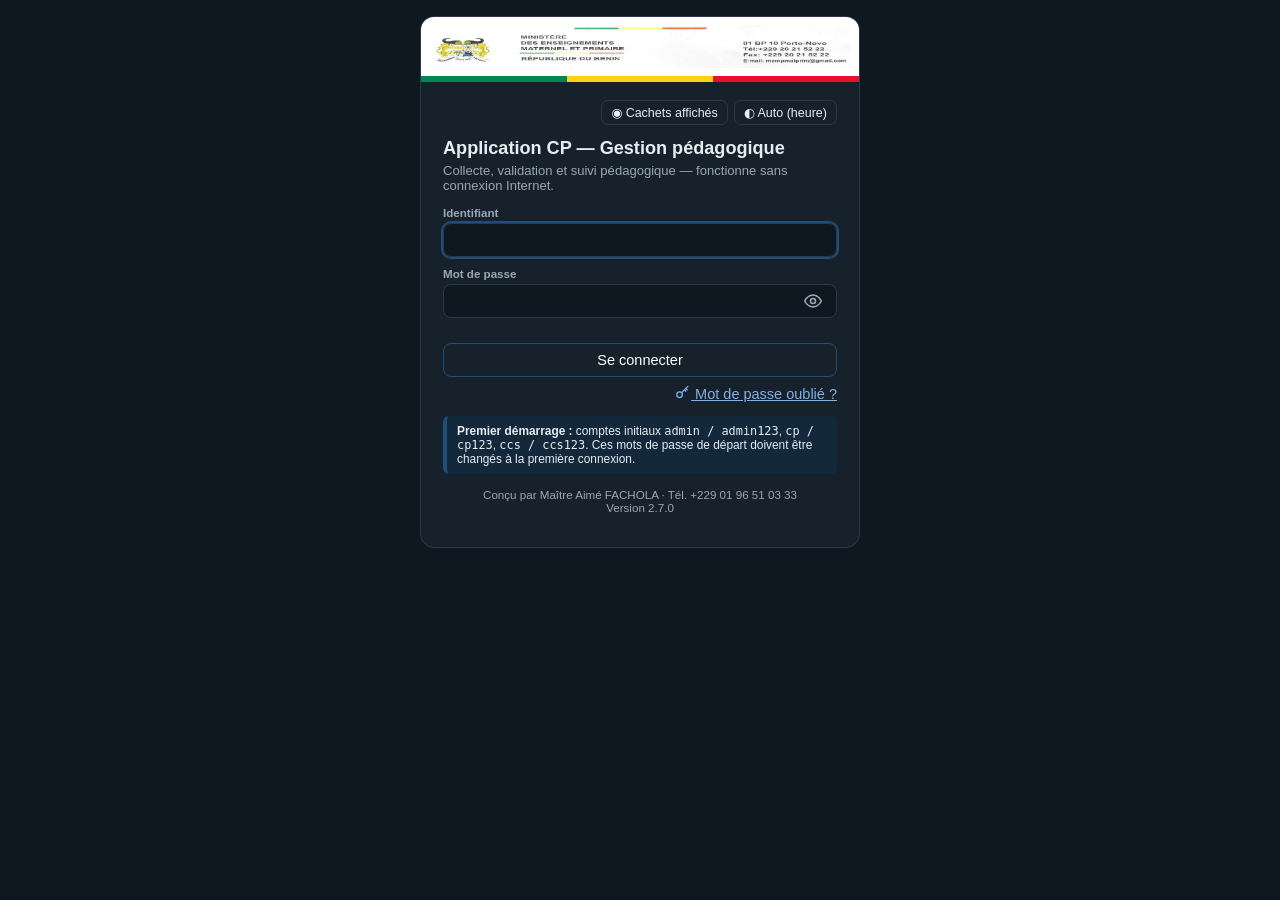
==== commit 3e87d7e5: "v2.7.0 : theme, cachets, ecoles" ====
--- a/index.html
+++ b/index.html
@@ -17,6 +17,7 @@
   <link rel="icon" type="image/png" sizes="48x48" href="icons/favicon-48.png">
   <link rel="apple-touch-icon" href="icons/apple-touch-icon.png">
   <link rel="stylesheet" href="css/app.css">
+  <script src="js/affichage.js"></script>
 </head>
 <body>
   <div id="app"></div>
--- a/css/app.css
+++ b/css/app.css
@@ -382,3 +382,23 @@
   .actionbar .btn{flex:none;padding:6px 10px;font-size:.84rem}
   .card>h3.fixe,.eff-wrap>h4,.rubrique-fixe{font-size:.9rem;padding:6px 10px;margin:0 -14px 6px}
 }
+
+/* ===== v2.7 — Thème sombre (Clair / Sombre / Auto selon l'heure) et boutons d'affichage ===== */
+.outils-affichage{display:flex;flex-wrap:wrap;gap:6px;padding:8px 12px}
+.btn-theme{background:transparent;border:1px solid rgba(255,255,255,.3);color:inherit;border-radius:7px;padding:4px 9px;cursor:pointer;font:inherit;font-size:12.5px}
+.login-body .outils-affichage{padding:0 0 10px;justify-content:flex-end}
+.login-body .btn-theme{border-color:var(--line)}
+.sidebar .outils-affichage .btn-theme{color:#DCE6F2}
+html.sans-cachet .pvs-sb-c,html.sans-cachet .cachet,html.sans-cachet [data-cachet],html.sans-cachet img[alt="Cachet"]{display:none!important}
+html[data-theme="dark"]{color-scheme:dark;--bg:#0f1720;--card:#17212b;--ink:#e6edf3;--mute:#9aa7b4;--line:#2b3947;--green-l:#13283a;--ok:#4cc38a;--warn:#e0a040;--err:#f2766b}
+html[data-theme="dark"] .topbar{background:#17212b;color:#e6edf3}
+html[data-theme="dark"] .topbar img.emblem,html[data-theme="dark"] .login-card .banner{background:#fff;border-radius:6px}
+html[data-theme="dark"] .sidebar{background:#0a1118}
+html[data-theme="dark"] .login-wrap{background:var(--bg)}
+html[data-theme="dark"] .login-card,html[data-theme="dark"] .card,html[data-theme="dark"] .dialog{background:var(--card);color:var(--ink)}
+html[data-theme="dark"] input,html[data-theme="dark"] select,html[data-theme="dark"] textarea{background:#0f1720;color:var(--ink);border-color:var(--line)}
+html[data-theme="dark"] table.t tbody tr:nth-child(even){background:rgba(255,255,255,.03)}
+html[data-theme="dark"] .pre,html[data-theme="dark"] .btn{background:var(--card);color:var(--ink)}
+html[data-theme="dark"] .btn.primary,html[data-theme="dark"] .btn.danger{color:#fff}
+html[data-theme="dark"] a{color:#7fb2e5}
+@media print{.outils-affichage{display:none!important}html[data-theme="dark"]{--bg:#fff;--card:#fff;--ink:#000;--mute:#444;--line:#ccc;color-scheme:light}}
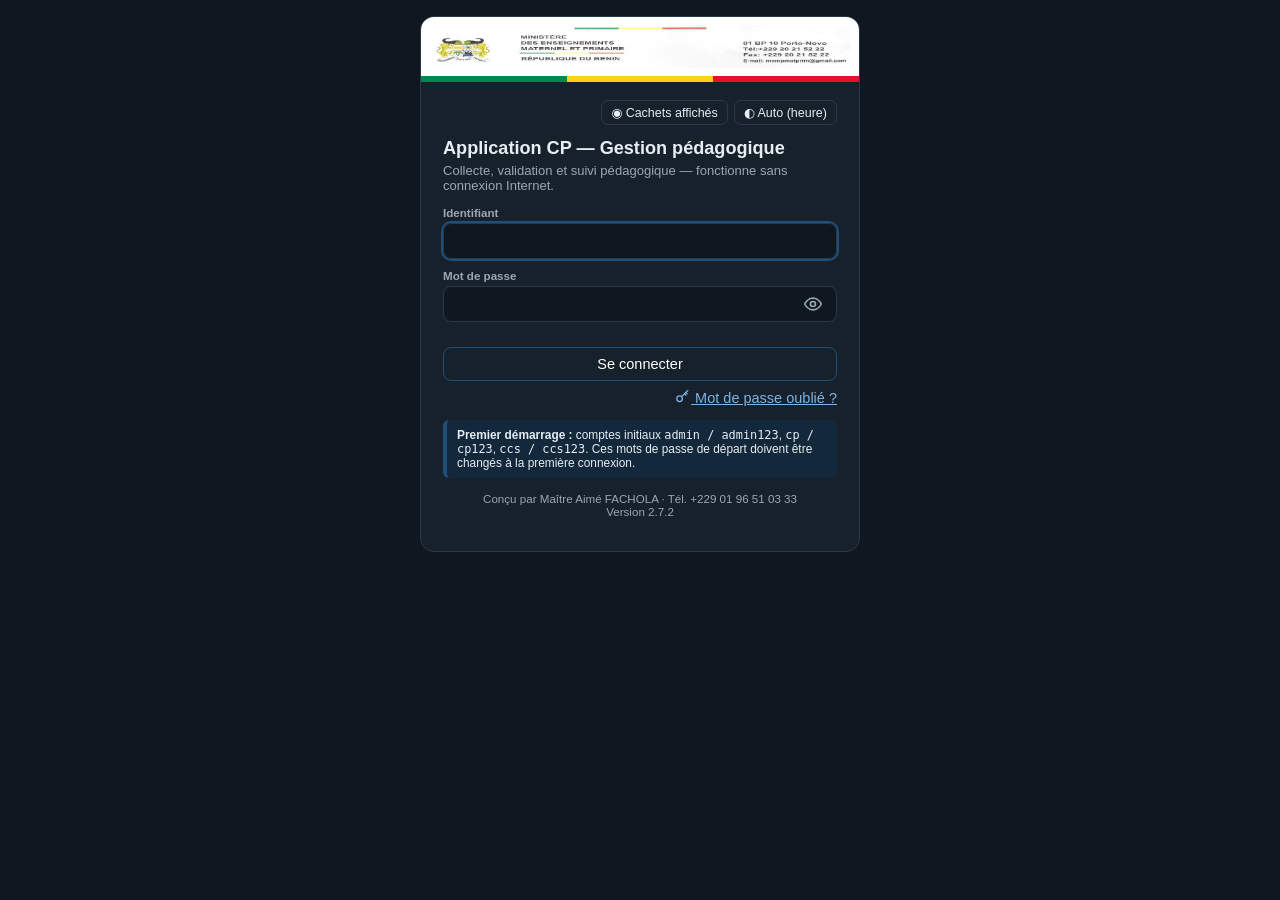
==== commit f26d297d: "Zone desheritee (prime de zone) : liste par ecole, agents, montants, import-export Excel" ====
--- a/index.html
+++ b/index.html
@@ -33,6 +33,7 @@
   <script src="js/choix.js" data-geo="data/referentiel_villages.json"></script>
   <script src="js/xlsx-ecrire.js"></script>
   <script src="js/uascep.js"></script>
+  <script src="js/zone-core.js"></script>
   <script src="js/pvs-modules.js"></script>
   <script src="js/pvs.js"></script>
   <script src="js/logo-ecole.js"></script>
--- a/css/app.css
+++ b/css/app.css
@@ -402,3 +402,31 @@
 html[data-theme="dark"] .btn.primary,html[data-theme="dark"] .btn.danger{color:#fff}
 html[data-theme="dark"] a{color:#7fb2e5}
 @media print{.outils-affichage{display:none!important}html[data-theme="dark"]{--bg:#fff;--card:#fff;--ink:#000;--mute:#444;--line:#ccc;color-scheme:light}}
+
+/* saisie-confort : largeurs de cases adaptées au type de données, sans saut ni scintillement sur Android */
+html { -webkit-text-size-adjust: 100%; text-size-adjust: 100%; }
+table.g input, table.g textarea, table.g select { box-sizing: border-box; transition: none !important; animation: none !important; touch-action: manipulation; }
+table.g input:not([type=number]):not([type=checkbox]):not([type=radio]):not([type=date]):not([type=time]):not([inputmode=numeric]):not([inputmode=decimal]),
+table.g textarea { width: 100%; min-width: 150px; text-align: left; }
+table.g textarea { min-height: 44px; resize: vertical; }
+table.g input[type=number], table.g input[inputmode=numeric], table.g input[inputmode=decimal] { display: block; width: 76px; min-width: 64px; max-width: 96px; margin: 0 auto; text-align: center; }
+table.g input[type=date], table.g input[type=time] { width: 100%; min-width: 140px; }
+table.g select { width: 100%; min-width: 130px; }
+table.g td, table.g th { vertical-align: middle; }
+/* tableaux de bord, formulaires et fiches : le nombre de colonnes ne se recalcule plus quand une barre de défilement apparaît (cause du tremblement) */
+html .pvs-kpis, html .eb-kpis { grid-template-columns: repeat(auto-fill, minmax(min(100%, 150px), 1fr)); }
+html .cards, html .kpis { grid-template-columns: repeat(auto-fill, minmax(min(100%, 170px), 1fr)) !important; }
+html .pvs-grille, html .ped-grille { grid-template-columns: repeat(auto-fill, minmax(min(100%, 250px), 1fr)); }
+html .pvs-poules, html .uas-grille, html .uas-sc-g { grid-template-columns: repeat(auto-fill, minmax(min(100%, 240px), 1fr)); }
+html .pvs-form, html .uas-form, html .eff-ident, html .ped-filtres { grid-template-columns: repeat(auto-fill, minmax(min(100%, 210px), 1fr)); }
+html .pvs-form input[type=number], html .uas-form input[type=number], html .field input[type=number] { max-width: 180px; }
+html .pvs-voile, html .pvs-tw, html .pvs-multi, html .pvs-rapport, html .tbl-wrap, html .tableau-enveloppe, html .dialog { scrollbar-gutter: stable; }
+html .pvs-voile { overscroll-behavior: contain; }
+html .pvs-form input, html .pvs-form select, html .pvs-form textarea, html .uas-form input, html .uas-form select, html .uas-form textarea, html .field input, html .field select, html .field textarea { font-size: 16px; }
+@media (pointer: coarse) {
+  html .pvs-t thead th, html .ped-filtres { position: static; }
+}
+@media (max-width: 900px) {
+  table.g input, table.g textarea, table.g select { font-size: 16px; }
+  table.g input[type=number], table.g input[inputmode=numeric], table.g input[inputmode=decimal] { width: 84px; }
+}
